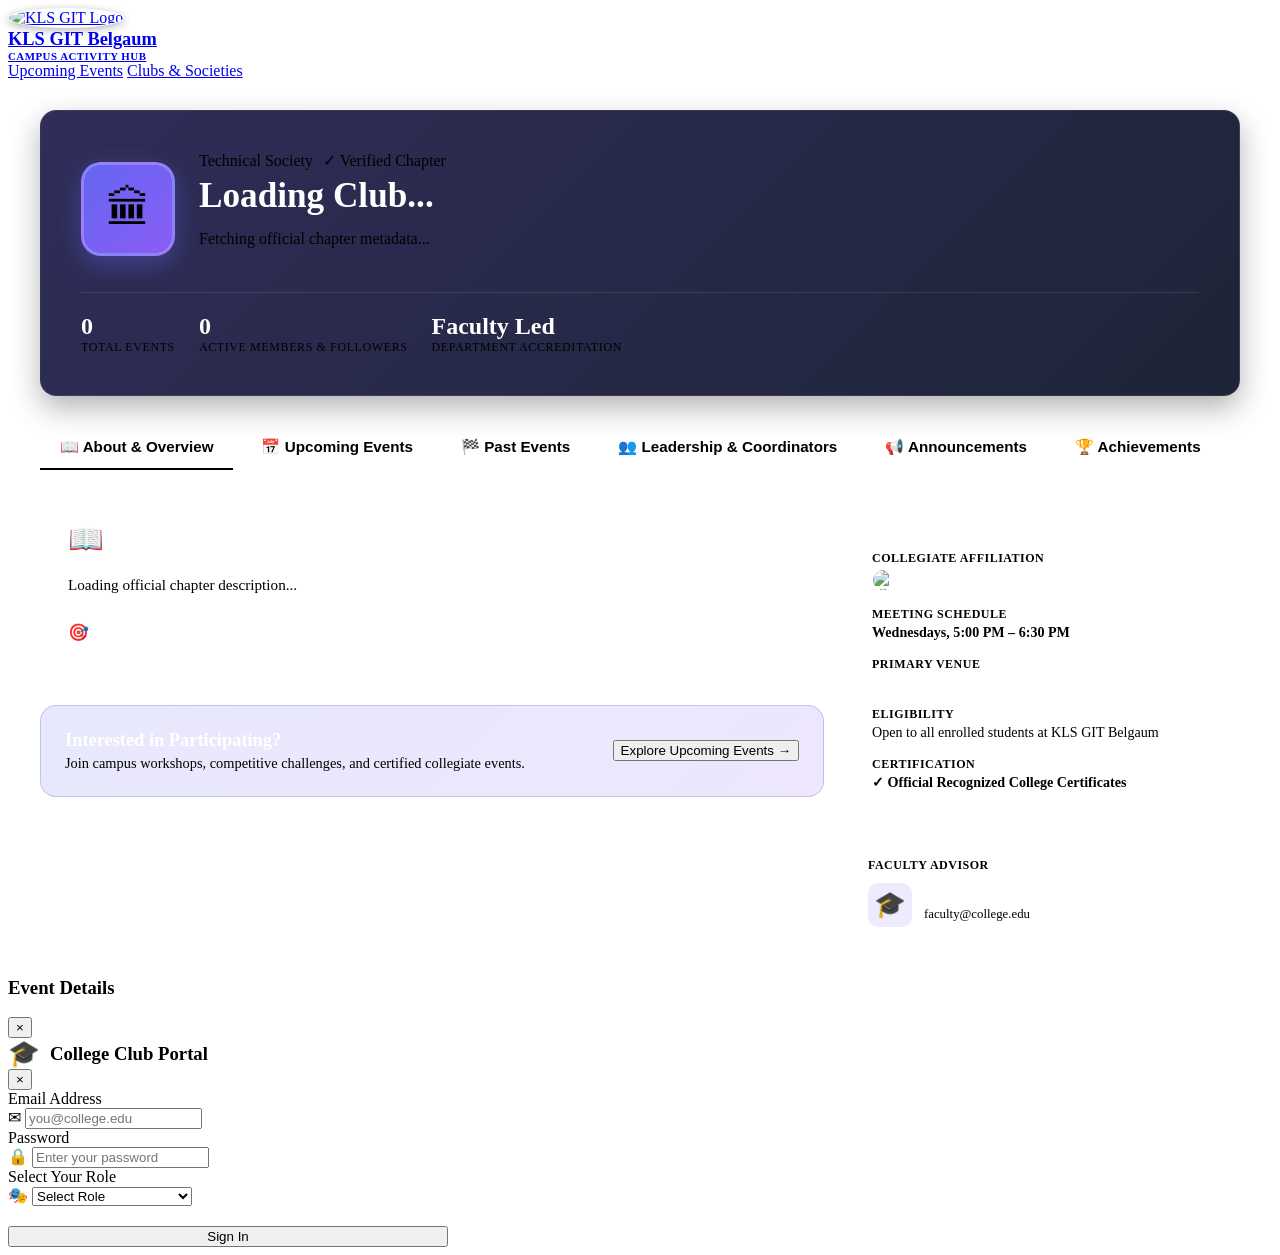
==== src/main/resources/static/club.html @ 353ac119 "feat: complete KLS GIT Campus Activity Hub platform with registration, VTU points tracker, certifica" ====
<!DOCTYPE html>
<html lang="en">
<head>
  <meta charset="UTF-8" />
  <meta name="viewport" content="width=device-width, initial-scale=1.0" />
  <title>KLS GIT Belgaum — Club Profile</title>
  <link rel="icon" type="image/png" href="/images/kls_git_logo.png" />
  <link rel="stylesheet" href="/css/style.css" />
  <style>
    .club-hero {
      position: relative;
      background: linear-gradient(135deg, rgba(30,27,75,0.92), rgba(15,23,42,0.94)), url('/images/kls_git_campus.jpg') center/cover;
      border-radius: 16px;
      padding: 40px;
      margin-bottom: 30px;
      border: 1px solid rgba(255,255,255,0.08);
      box-shadow: 0 12px 30px rgba(0,0,0,0.3);
    }
    .club-hero-header {
      display: flex;
      align-items: center;
      gap: 24px;
      flex-wrap: wrap;
    }
    .club-avatar {
      width: 88px;
      height: 88px;
      border-radius: 20px;
      background: linear-gradient(135deg, #6366f1, #8b5cf6);
      display: flex;
      align-items: center;
      justify-content: center;
      font-size: 2.8rem;
      box-shadow: 0 8px 24px rgba(99,102,241,0.4);
      border: 3px solid rgba(255,255,255,0.2);
    }
    .club-stats-bar {
      display: flex;
      gap: 24px;
      margin-top: 24px;
      padding-top: 20px;
      border-top: 1px solid rgba(255,255,255,0.1);
      flex-wrap: wrap;
    }
    .club-stat-box {
      display: flex;
      flex-direction: column;
    }
    .club-stat-num {
      font-size: 1.5rem;
      font-weight: 800;
      color: #fff;
    }
    .club-stat-lbl {
      font-size: 0.75rem;
      color: var(--text-muted);
      text-transform: uppercase;
      letter-spacing: 0.05em;
    }
    .tab-bar {
      display: flex;
      gap: 8px;
      border-bottom: 1px solid var(--border-color);
      margin-bottom: 24px;
    }
    .tab-btn {
      background: transparent;
      border: none;
      color: var(--text-muted);
      padding: 12px 20px;
      font-weight: 600;
      font-size: 0.95rem;
      cursor: pointer;
      border-bottom: 2px solid transparent;
      transition: all 0.2s ease;
    }
    .tab-btn.active {
      color: var(--primary);
      border-bottom-color: var(--primary);
    }
    .tab-content {
      display: none;
    }
    .tab-content.active {
      display: block;
    }
    .leadership-card {
      background: var(--bg-card);
      border: 1px solid var(--border-color);
      border-radius: 12px;
      padding: 20px;
      display: flex;
      align-items: center;
      gap: 16px;
    }
    .leadership-icon {
      width: 48px;
      height: 48px;
      border-radius: 12px;
      background: rgba(99,102,241,0.1);
      display: flex;
      align-items: center;
      justify-content: center;
      font-size: 1.5rem;
    }
  </style>
</head>
<body>

<div id="toast-container"></div>

<!-- Top Navigation -->
<nav class="public-nav">
  <div class="public-nav-inner">
    <a href="/index.html" class="public-brand">
      <img src="/images/kls_git_logo.png" alt="KLS GIT Logo" style="width:42px; height:42px; border-radius:50%; object-fit:contain; background:#fff; padding:1px; box-shadow:0 2px 8px rgba(0,0,0,0.3); flex-shrink:0;" />
      <div>
        <span class="brand-name" style="font-size:1.15rem; font-weight:800; display:block; line-height:1.2;">KLS GIT Belgaum</span>
        <span style="font-size:0.68rem; color:var(--accent-cyan); font-weight:600; text-transform:uppercase; letter-spacing:0.5px; display:block;">Campus Activity Hub</span>
      </div>
    </a>
    <div class="public-nav-links">
      <a href="/index.html#events-section" class="nav-link">Upcoming Events</a>
      <a href="/index.html#clubs-section" class="nav-link">Clubs & Societies</a>
    </div>
    <div id="nav-auth-container"></div>
  </div>
</nav>

<main class="page-container" style="max-width: 1200px; margin: 30px auto; padding: 0 20px;">

  <!-- Club Hero Banner -->
  <section class="club-hero" id="club-hero">
    <div class="club-hero-header">
      <div class="club-avatar" id="club-avatar">🏛</div>
      <div>
        <div style="display:flex; align-items:center; gap: 10px; margin-bottom: 6px;">
          <span class="badge badge-purple" id="club-category">Technical Society</span>
          <span class="badge badge-green">✓ Verified Chapter</span>
        </div>
        <h1 id="club-name" style="margin:0; font-size:2.2rem; font-weight:800; color:#fff;">Loading Club...</h1>
        <p id="club-desc" style="color:var(--text-secondary); max-width: 750px; margin-top: 10px; line-height: 1.6;">
          Fetching official chapter metadata...
        </p>
      </div>
    </div>

    <div class="club-stats-bar">
      <div class="club-stat-box">
        <span class="club-stat-num" id="stat-club-events">0</span>
        <span class="club-stat-lbl">Total Events</span>
      </div>
      <div class="club-stat-box">
        <span class="club-stat-num" id="stat-club-followers">0</span>
        <span class="club-stat-lbl">Active Members & Followers</span>
      </div>
      <div class="club-stat-box">
        <span class="club-stat-num" id="stat-club-faculty">Faculty Led</span>
        <span class="club-stat-lbl">Department Accreditation</span>
      </div>
    </div>
  </section>

  <!-- Navigation Tabs -->
  <div class="tab-bar">
    <button class="tab-btn active" onclick="switchClubTab('about', this)">📖 About & Overview</button>
    <button class="tab-btn" onclick="switchClubTab('events', this)">📅 Upcoming Events</button>
    <button class="tab-btn" onclick="switchClubTab('past', this)">🏁 Past Events</button>
    <button class="tab-btn" onclick="switchClubTab('leadership', this)">👥 Leadership & Coordinators</button>
    <button class="tab-btn" onclick="switchClubTab('announcements', this)">📢 Announcements</button>
    <button class="tab-btn" onclick="switchClubTab('achievements', this)">🏆 Achievements</button>
  </div>

  <!-- Tab 0: About & Overview -->
  <div id="tab-about" class="tab-content active">
    <div style="display: grid; grid-template-columns: 2fr 1fr; gap: 24px; align-items: start;">
      <!-- Main Column -->
      <div style="display: flex; flex-direction: column; gap: 20px;">
        <!-- Detailed Narrative Card -->
        <div class="card" style="padding: 28px; background: var(--bg-card); border: 1px solid var(--border-color); border-radius: 16px;">
          <div style="display: flex; align-items: center; gap: 12px; margin-bottom: 16px;">
            <span style="font-size: 1.8rem;" id="about-section-icon">📖</span>
            <h2 style="font-size: 1.35rem; font-weight: 800; color: #fff; margin: 0;">About <span id="about-club-title">the Club</span></h2>
          </div>
          <p id="about-detailed-desc" style="color: var(--text-secondary); line-height: 1.7; font-size: 0.95rem; margin-bottom: 24px;">
            Loading official chapter description...
          </p>

          <!-- Core Pillars / Activities -->
          <h3 style="font-size: 1.05rem; font-weight: 700; color: #fff; margin: 0 0 14px 0;">🎯 Core Activities & Domains</h3>
          <div id="about-pillars-grid" style="display: grid; grid-template-columns: repeat(auto-fit, minmax(220px, 1fr)); gap: 12px;">
            <!-- Injected via JS -->
          </div>
        </div>

        <!-- Call to Action Banner -->
        <div style="background: linear-gradient(135deg, rgba(99,102,241,0.15), rgba(139,92,246,0.15)); border: 1px solid rgba(99,102,241,0.3); border-radius: 16px; padding: 24px; display: flex; justify-content: space-between; align-items: center; flex-wrap: wrap; gap: 16px;">
          <div>
            <h3 style="margin: 0 0 4px 0; color: #fff; font-size: 1.15rem; font-weight: 700;">Interested in Participating?</h3>
            <p style="margin: 0; color: var(--text-secondary); font-size: 0.9rem;">Join campus workshops, competitive challenges, and certified collegiate events.</p>
          </div>
          <button class="btn btn-primary" onclick="switchClubTab('events', document.querySelectorAll('.tab-btn')[1])" style="white-space: nowrap;">
            Explore Upcoming Events →
          </button>
        </div>
      </div>

      <!-- Sidebar Column -->
      <div style="display: flex; flex-direction: column; gap: 20px;">
        <div class="card" style="padding: 24px; background: var(--bg-card); border: 1px solid var(--border-color); border-radius: 16px;">
          <h3 style="font-size: 0.9rem; font-weight: 700; color: #fff; margin: 0 0 16px 0; text-transform: uppercase; letter-spacing: 0.5px;">Chapter Information</h3>
          
          <div style="display: flex; flex-direction: column; gap: 16px; font-size: 0.88rem;">
            <div>
              <span style="color: var(--text-muted); font-size: 0.75rem; text-transform: uppercase; display: block; font-weight: 700; letter-spacing: 0.5px;">Collegiate Affiliation</span>
              <div style="display:flex; align-items:center; gap:8px; margin-top:3px;">
                <img src="/images/kls_git_logo.png" alt="KLS GIT" style="width:20px; height:20px; border-radius:50%; background:#fff; padding:1px; flex-shrink:0;" />
                <span style="color: #fff; font-weight: 600;">KLS Gogte Institute of Technology, Belgaum</span>
              </div>
            </div>
            <div>
              <span style="color: var(--text-muted); font-size: 0.75rem; text-transform: uppercase; display: block; font-weight: 700; letter-spacing: 0.5px;">Meeting Schedule</span>
              <span id="about-schedule" style="color: var(--accent-cyan); font-weight: 600; margin-top: 2px; display: block;">Wednesdays, 5:00 PM – 6:30 PM</span>
            </div>
            <div>
              <span style="color: var(--text-muted); font-size: 0.75rem; text-transform: uppercase; display: block; font-weight: 700; letter-spacing: 0.5px;">Primary Venue</span>
              <span id="about-venue" style="color: #fff; margin-top: 2px; display: block;">Silver Jubilee Auditorium / Central Hall</span>
            </div>
            <div>
              <span style="color: var(--text-muted); font-size: 0.75rem; text-transform: uppercase; display: block; font-weight: 700; letter-spacing: 0.5px;">Eligibility</span>
              <span id="about-eligibility" style="color: var(--text-secondary); margin-top: 2px; display: block;">Open to all enrolled students at KLS GIT Belgaum</span>
            </div>
            <div>
              <span style="color: var(--text-muted); font-size: 0.75rem; text-transform: uppercase; display: block; font-weight: 700; letter-spacing: 0.5px;">Certification</span>
              <span style="color: var(--accent-green); font-weight: 600; margin-top: 2px; display: block;">✓ Official Recognized College Certificates</span>
            </div>
          </div>
        </div>

        <!-- Faculty Coordinator Card -->
        <div class="card" style="padding: 20px; background: var(--bg-card); border: 1px solid var(--border-color); border-radius: 16px;">
          <span style="color: var(--text-muted); font-size: 0.75rem; text-transform: uppercase; font-weight: 700; letter-spacing: 0.5px;">Faculty Advisor</span>
          <div style="display: flex; align-items: center; gap: 12px; margin-top: 10px;">
            <div style="font-size: 1.6rem; background: rgba(99,102,241,0.12); width: 44px; height: 44px; border-radius: 10px; display: flex; align-items: center; justify-content: center;">🎓</div>
            <div>
              <h4 id="about-faculty-name" style="margin: 0; color: #fff; font-size: 0.95rem; font-weight: 700;">Dr. Rajesh Kulkarni</h4>
              <p id="about-faculty-email" style="margin: 2px 0 0 0; color: var(--text-muted); font-size: 0.8rem;">faculty@college.edu</p>
            </div>
          </div>
        </div>
      </div>
    </div>
  </div>

  <!-- Tab 1: Upcoming Events -->
  <div id="tab-events" class="tab-content">
    <div class="events-grid" id="club-upcoming-grid">
      <div class="empty-state"><p>Loading upcoming events...</p></div>
    </div>
  </div>

  <!-- Tab 2: Past Events -->
  <div id="tab-past" class="tab-content">
    <div class="events-grid" id="club-past-grid">
      <div class="empty-state"><p>Loading past event archives...</p></div>
    </div>
  </div>

  <!-- Tab 3: Leadership -->
  <div id="tab-leadership" class="tab-content">
    <div style="display:grid; grid-template-columns: repeat(auto-fit, minmax(320px, 1fr)); gap: 20px;" id="leadership-grid">
      <!-- Injected via JS -->
    </div>
  </div>

  <!-- Tab 4: Announcements -->
  <div id="tab-announcements" class="tab-content">
    <div id="announcements-list" style="display:flex; flex-direction:column; gap: 14px;">
      <!-- Injected via JS -->
    </div>
  </div>

  <!-- Tab 5: Achievements -->
  <div id="tab-achievements" class="tab-content">
    <div id="achievements-list" style="display:grid; grid-template-columns: repeat(auto-fit, minmax(300px, 1fr)); gap: 16px;">
      <!-- Injected via JS -->
    </div>
  </div>

</main>

<!-- Details Modal -->
<div class="modal-overlay" id="eventDetailsModal">
  <div class="modal-card" style="max-width: 650px;">
    <div class="modal-header">
      <h3 id="detailsModalTitle">Event Details</h3>
      <button class="modal-close" onclick="closeModal('eventDetailsModal')">&times;</button>
    </div>
    <div class="modal-body" id="detailsModalBody"></div>
    <div class="modal-footer" id="detailsModalActions"></div>
  </div>
</div>

<!-- Unified Login Modal -->
<div class="modal-overlay" id="loginModal">
  <div class="modal-card" style="max-width: 440px;">
    <div class="modal-header">
      <div style="display:flex; align-items:center; gap: 10px;">
        <span style="font-size:1.6rem;">🎓</span>
        <h3 style="margin:0;">College Club Portal</h3>
      </div>
      <button class="modal-close" onclick="closeModal('loginModal')">&times;</button>
    </div>
    <div class="modal-body">
      <form id="login-form" novalidate onsubmit="handleLogin(event); return false;">
        <div class="form-group">
          <label for="email">Email Address</label>
          <div class="input-wrapper">
            <span class="input-icon">✉</span>
            <input type="email" id="email" name="email" placeholder="you@college.edu" autocomplete="email" required />
          </div>
        </div>
        <div class="form-group">
          <label for="password">Password</label>
          <div class="input-wrapper">
            <span class="input-icon">🔒</span>
            <input type="password" id="password" name="password" placeholder="Enter your password" autocomplete="current-password" required />
          </div>
        </div>
        <div class="form-group">
          <label for="role">Select Your Role</label>
          <div class="input-wrapper">
            <span class="input-icon">🎭</span>
            <select id="role" name="role" required>
              <option value="" disabled selected>Select Role</option>
              <option value="DEVELOPER">🛠 Developer</option>
              <option value="COORDINATOR">📋 Coordinator</option>
              <option value="FACULTY_COORDINATOR">🎓 Faculty Coordinator</option>
              <option value="USER">👤 Student / User</option>
            </select>
          </div>
        </div>
        <div id="error-msg" class="error-msg"></div>
        <button type="submit" id="login-btn" class="btn btn-primary" style="margin-top: 20px; width: 100%;">
          Sign In
        </button>
      </form>
    </div>
  </div>
</div>

<script src="/js/auth.js?v=20260905_v5"></script>
<script src="/js/club.js?v=20260905_v5"></script>
</body>
</html>
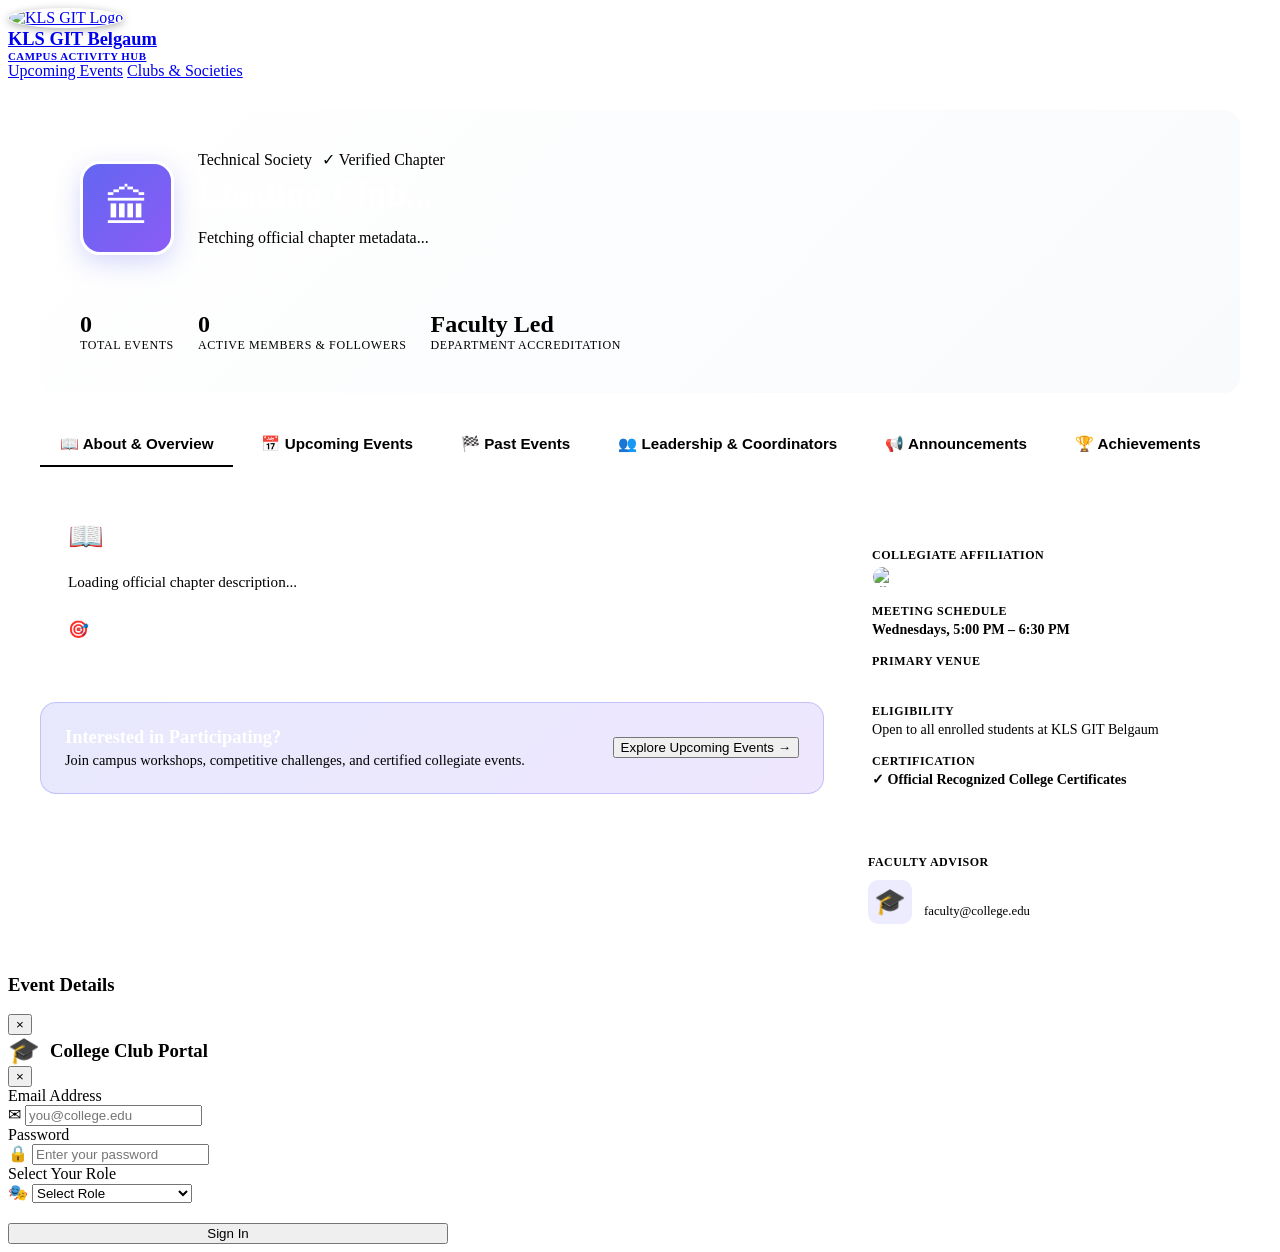
==== commit 00f2010f: "Convert entire UI to high-contrast crisp Light Mode theme" ====
--- a/src/main/resources/static/club.html
+++ b/src/main/resources/static/club.html
@@ -9,12 +9,12 @@
   <style>
     .club-hero {
       position: relative;
-      background: linear-gradient(135deg, rgba(30,27,75,0.92), rgba(15,23,42,0.94)), url('/images/kls_git_campus.jpg') center/cover;
+      background: linear-gradient(135deg, rgba(255,255,255,0.95), rgba(248,250,252,0.95)), url('/images/kls_git_campus.jpg') center/cover;
       border-radius: 16px;
       padding: 40px;
       margin-bottom: 30px;
-      border: 1px solid rgba(255,255,255,0.08);
-      box-shadow: 0 12px 30px rgba(0,0,0,0.3);
+      border: 1px solid var(--border);
+      box-shadow: var(--shadow-card);
     }
     .club-hero-header {
       display: flex;
@@ -31,15 +31,16 @@
       align-items: center;
       justify-content: center;
       font-size: 2.8rem;
-      box-shadow: 0 8px 24px rgba(99,102,241,0.4);
-      border: 3px solid rgba(255,255,255,0.2);
+      box-shadow: 0 8px 24px rgba(99,102,241,0.25);
+      border: 3px solid #ffffff;
+      color: #ffffff;
     }
     .club-stats-bar {
       display: flex;
       gap: 24px;
       margin-top: 24px;
       padding-top: 20px;
-      border-top: 1px solid rgba(255,255,255,0.1);
+      border-top: 1px solid var(--border);
       flex-wrap: wrap;
     }
     .club-stat-box {
@@ -49,7 +50,7 @@
     .club-stat-num {
       font-size: 1.5rem;
       font-weight: 800;
-      color: #fff;
+      color: var(--text-primary);
     }
     .club-stat-lbl {
       font-size: 0.75rem;
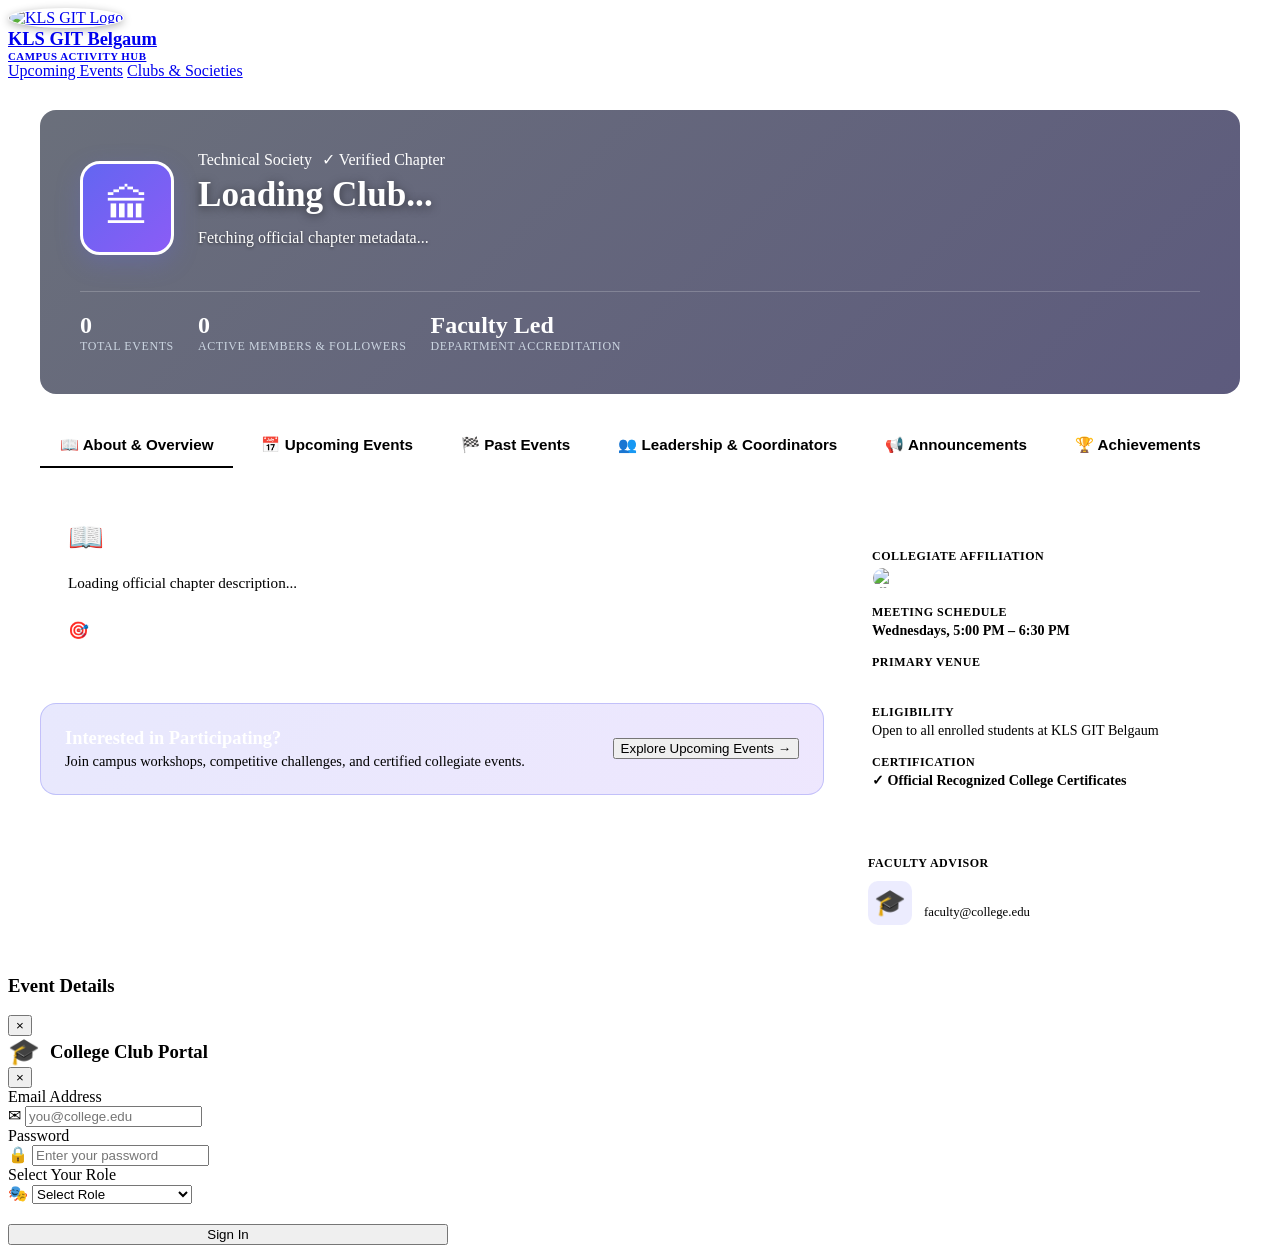
==== commit d423cc0d: "Enhance visibility of KLS GIT campus background image across hero and login surfaces" ====
--- a/src/main/resources/static/club.html
+++ b/src/main/resources/static/club.html
@@ -9,12 +9,21 @@
   <style>
     .club-hero {
       position: relative;
-      background: linear-gradient(135deg, rgba(255,255,255,0.95), rgba(248,250,252,0.95)), url('/images/kls_git_campus.jpg') center/cover;
+      background: linear-gradient(135deg, rgba(15, 23, 42, 0.62), rgba(30, 27, 75, 0.72)), url('/images/kls_git_campus.jpg') center/cover;
       border-radius: 16px;
       padding: 40px;
       margin-bottom: 30px;
       border: 1px solid var(--border);
       box-shadow: var(--shadow-card);
+      color: #ffffff;
+    }
+    .club-hero h1 {
+      color: #ffffff;
+      text-shadow: 0 2px 10px rgba(0,0,0,0.5);
+    }
+    .club-hero p {
+      color: #e2e8f0;
+      text-shadow: 0 1px 3px rgba(0,0,0,0.5);
     }
     .club-hero-header {
       display: flex;
@@ -40,7 +49,7 @@
       gap: 24px;
       margin-top: 24px;
       padding-top: 20px;
-      border-top: 1px solid var(--border);
+      border-top: 1px solid rgba(255,255,255,0.2);
       flex-wrap: wrap;
     }
     .club-stat-box {
@@ -50,11 +59,11 @@
     .club-stat-num {
       font-size: 1.5rem;
       font-weight: 800;
-      color: var(--text-primary);
+      color: #ffffff;
     }
     .club-stat-lbl {
       font-size: 0.75rem;
-      color: var(--text-muted);
+      color: #cbd5e1;
       text-transform: uppercase;
       letter-spacing: 0.05em;
     }
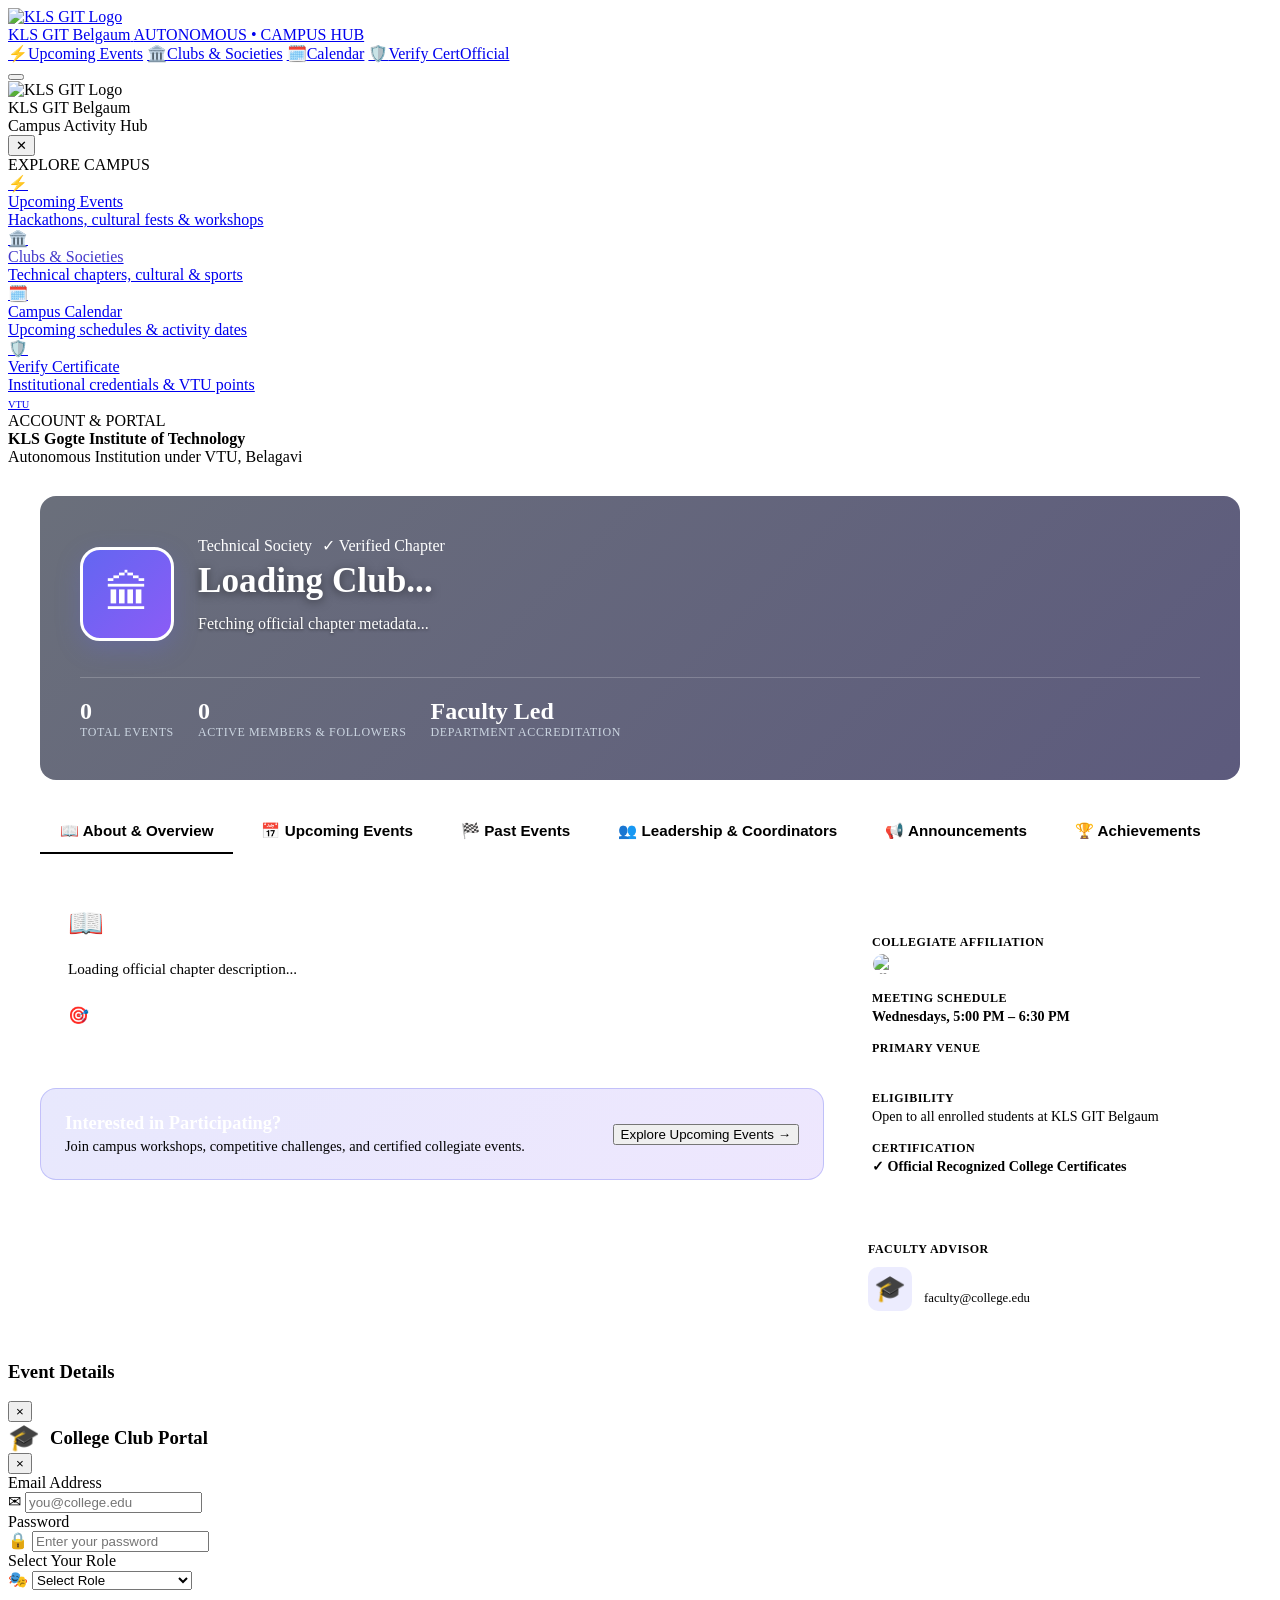
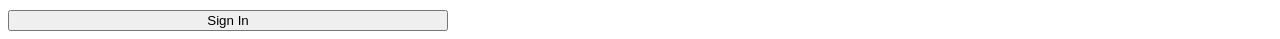
==== commit 5d99a719: "feat(ui): creative glassmorphic navbar and multi-device responsive design with mobile drawer" ====
--- a/src/main/resources/static/club.html
+++ b/src/main/resources/static/club.html
@@ -5,7 +5,7 @@
   <meta name="viewport" content="width=device-width, initial-scale=1.0" />
   <title>KLS GIT Belgaum — Club Profile</title>
   <link rel="icon" type="image/png" href="/images/kls_git_logo.png" />
-  <link rel="stylesheet" href="/css/style.css" />
+  <link rel="stylesheet" href="/css/style.css?v=20260906_v12" />
   <style>
     .club-hero {
       position: relative;
@@ -121,21 +121,101 @@
 
 <!-- Top Navigation -->
 <nav class="public-nav">
+  <div class="public-nav-rainbow-bar"></div>
   <div class="public-nav-inner">
     <a href="/index.html" class="public-brand">
-      <img src="/images/kls_git_logo.png" alt="KLS GIT Logo" style="width:42px; height:42px; border-radius:50%; object-fit:contain; background:#fff; padding:1px; box-shadow:0 2px 8px rgba(0,0,0,0.3); flex-shrink:0;" />
+      <div class="brand-logo-wrapper">
+        <img src="/images/kls_git_logo.png" alt="KLS GIT Logo" class="brand-logo-img" />
+        <span class="brand-pulse-dot" title="Live Campus Portal"></span>
+      </div>
+      <div class="brand-text-col">
+        <span class="brand-title">KLS GIT Belgaum</span>
+        <span class="brand-subtitle"><span class="brand-badge-text">AUTONOMOUS</span> • CAMPUS HUB</span>
+      </div>
+    </a>
+    
+    <div class="public-nav-links">
+      <a href="/index.html#events-section" class="nav-link"><span class="nav-link-icon">⚡</span><span>Upcoming Events</span></a>
+      <a href="/index.html#clubs-section" class="nav-link active"><span class="nav-link-icon">🏛️</span><span>Clubs & Societies</span></a>
+      <a href="/index.html#calendar-section" class="nav-link"><span class="nav-link-icon">🗓️</span><span>Calendar</span></a>
+      <a href="/verify-certificate.html" class="nav-link cert-nav-link"><span class="nav-link-icon">🛡️</span><span>Verify Cert</span><span class="nav-pill-badge">Official</span></a>
+    </div>
+
+    <div class="public-nav-right">
+      <div id="nav-auth-container">
+        <!-- Dynamic authentication buttons injected via JS -->
+      </div>
+      <button class="nav-toggle-btn" id="nav-toggle-btn" aria-label="Toggle navigation menu" onclick="toggleMobileNav()">
+        <span class="bar bar-1"></span>
+        <span class="bar bar-2"></span>
+        <span class="bar bar-3"></span>
+      </button>
+    </div>
+  </div>
+</nav>
+
+<!-- Mobile Navigation Drawer & Backdrop -->
+<div class="mobile-nav-backdrop" id="mobile-nav-backdrop" onclick="closeMobileNav()"></div>
+<aside class="mobile-nav-drawer" id="mobile-nav-drawer" aria-label="Mobile Navigation Drawer">
+  <div class="drawer-header">
+    <div class="drawer-brand">
+      <img src="/images/kls_git_logo.png" alt="KLS GIT Logo" class="drawer-logo" />
       <div>
-        <span class="brand-name" style="font-size:1.15rem; font-weight:800; display:block; line-height:1.2;">KLS GIT Belgaum</span>
-        <span style="font-size:0.68rem; color:var(--accent-cyan); font-weight:600; text-transform:uppercase; letter-spacing:0.5px; display:block;">Campus Activity Hub</span>
-      </div>
-    </a>
-    <div class="public-nav-links">
-      <a href="/index.html#events-section" class="nav-link">Upcoming Events</a>
-      <a href="/index.html#clubs-section" class="nav-link">Clubs & Societies</a>
-    </div>
-    <div id="nav-auth-container"></div>
-  </div>
-</nav>
+        <div class="drawer-title">KLS GIT Belgaum</div>
+        <div class="drawer-subtitle">Campus Activity Hub</div>
+      </div>
+    </div>
+    <button class="drawer-close-btn" onclick="closeMobileNav()" aria-label="Close navigation menu">✕</button>
+  </div>
+
+  <div class="drawer-content">
+    <div class="drawer-group-label">EXPLORE CAMPUS</div>
+    <nav class="drawer-links-list">
+      <a href="/index.html#events-section" class="drawer-nav-item" onclick="closeMobileNav()">
+        <div class="drawer-nav-icon-box bg-purple-tint">⚡</div>
+        <div class="drawer-nav-meta">
+          <div class="drawer-nav-title">Upcoming Events</div>
+          <div class="drawer-nav-desc">Hackathons, cultural fests & workshops</div>
+        </div>
+      </a>
+      <a href="/index.html#clubs-section" class="drawer-nav-item" onclick="closeMobileNav()" style="background: #eef2ff; border-color: rgba(99,102,241,0.3);">
+        <div class="drawer-nav-icon-box bg-cyan-tint">🏛️</div>
+        <div class="drawer-nav-meta">
+          <div class="drawer-nav-title" style="color:#4338ca;">Clubs & Societies</div>
+          <div class="drawer-nav-desc">Technical chapters, cultural & sports</div>
+        </div>
+      </a>
+      <a href="/index.html#calendar-section" class="drawer-nav-item" onclick="closeMobileNav()">
+        <div class="drawer-nav-icon-box bg-amber-tint">🗓️</div>
+        <div class="drawer-nav-meta">
+          <div class="drawer-nav-title">Campus Calendar</div>
+          <div class="drawer-nav-desc">Upcoming schedules & activity dates</div>
+        </div>
+      </a>
+      <a href="/verify-certificate.html" class="drawer-nav-item" onclick="closeMobileNav()">
+        <div class="drawer-nav-icon-box bg-emerald-tint">🛡️</div>
+        <div class="drawer-nav-meta">
+          <div class="drawer-nav-title">Verify Certificate</div>
+          <div class="drawer-nav-desc">Institutional credentials & VTU points</div>
+        </div>
+        <span class="badge badge-green" style="font-size: 0.65rem;">VTU</span>
+      </a>
+    </nav>
+
+    <div class="drawer-divider"></div>
+    <div class="drawer-group-label">ACCOUNT & PORTAL</div>
+    <div id="mobile-nav-auth" class="drawer-auth-section">
+      <!-- Dynamic authentication buttons injected via JS -->
+    </div>
+  </div>
+
+  <div class="drawer-footer">
+    <div class="drawer-footer-text">
+      <strong>KLS Gogte Institute of Technology</strong><br/>
+      Autonomous Institution under VTU, Belagavi
+    </div>
+  </div>
+</aside>
 
 <main class="page-container" style="max-width: 1200px; margin: 30px auto; padding: 0 20px;">
 
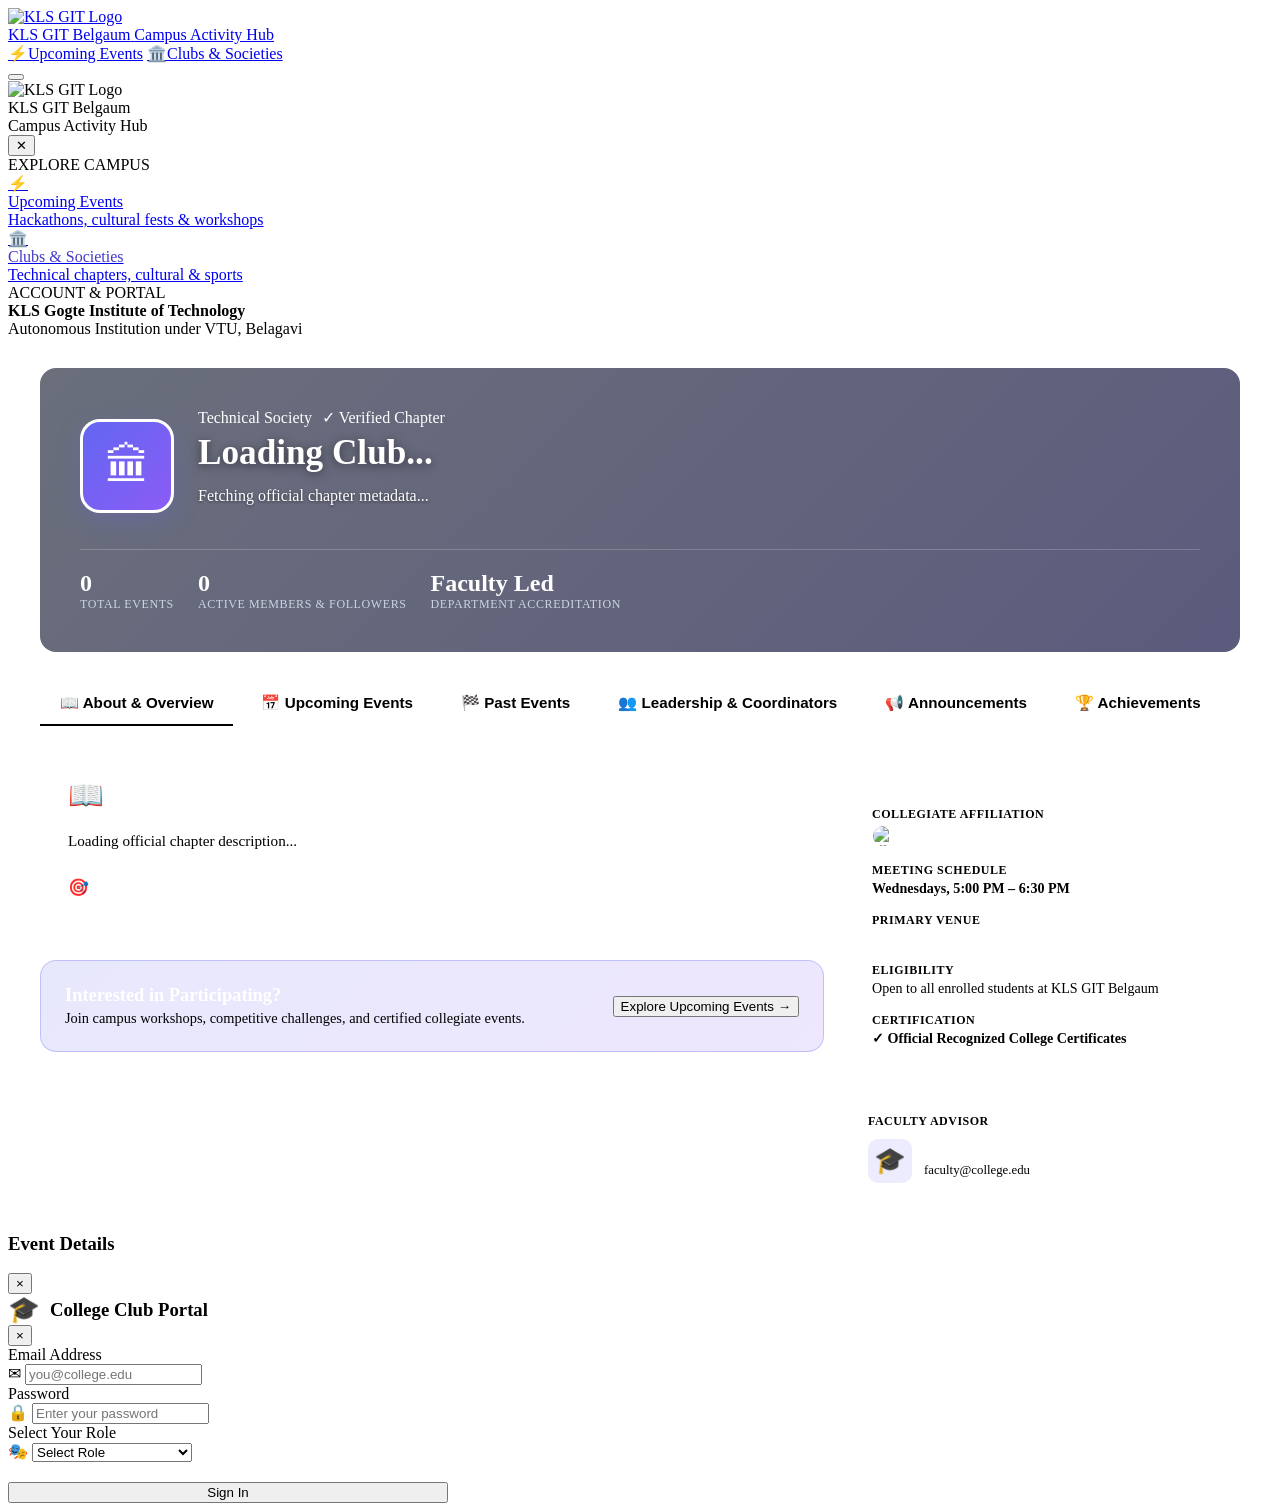
==== commit 77676dac: "refactor(nav): remove autonomous badge, calendar link, and verify certificate link from navbar" ====
--- a/src/main/resources/static/club.html
+++ b/src/main/resources/static/club.html
@@ -130,15 +130,13 @@
       </div>
       <div class="brand-text-col">
         <span class="brand-title">KLS GIT Belgaum</span>
-        <span class="brand-subtitle"><span class="brand-badge-text">AUTONOMOUS</span> • CAMPUS HUB</span>
+        <span class="brand-subtitle">Campus Activity Hub</span>
       </div>
     </a>
     
     <div class="public-nav-links">
       <a href="/index.html#events-section" class="nav-link"><span class="nav-link-icon">⚡</span><span>Upcoming Events</span></a>
       <a href="/index.html#clubs-section" class="nav-link active"><span class="nav-link-icon">🏛️</span><span>Clubs & Societies</span></a>
-      <a href="/index.html#calendar-section" class="nav-link"><span class="nav-link-icon">🗓️</span><span>Calendar</span></a>
-      <a href="/verify-certificate.html" class="nav-link cert-nav-link"><span class="nav-link-icon">🛡️</span><span>Verify Cert</span><span class="nav-pill-badge">Official</span></a>
     </div>
 
     <div class="public-nav-right">
@@ -184,21 +182,6 @@
           <div class="drawer-nav-title" style="color:#4338ca;">Clubs & Societies</div>
           <div class="drawer-nav-desc">Technical chapters, cultural & sports</div>
         </div>
-      </a>
-      <a href="/index.html#calendar-section" class="drawer-nav-item" onclick="closeMobileNav()">
-        <div class="drawer-nav-icon-box bg-amber-tint">🗓️</div>
-        <div class="drawer-nav-meta">
-          <div class="drawer-nav-title">Campus Calendar</div>
-          <div class="drawer-nav-desc">Upcoming schedules & activity dates</div>
-        </div>
-      </a>
-      <a href="/verify-certificate.html" class="drawer-nav-item" onclick="closeMobileNav()">
-        <div class="drawer-nav-icon-box bg-emerald-tint">🛡️</div>
-        <div class="drawer-nav-meta">
-          <div class="drawer-nav-title">Verify Certificate</div>
-          <div class="drawer-nav-desc">Institutional credentials & VTU points</div>
-        </div>
-        <span class="badge badge-green" style="font-size: 0.65rem;">VTU</span>
       </a>
     </nav>
 
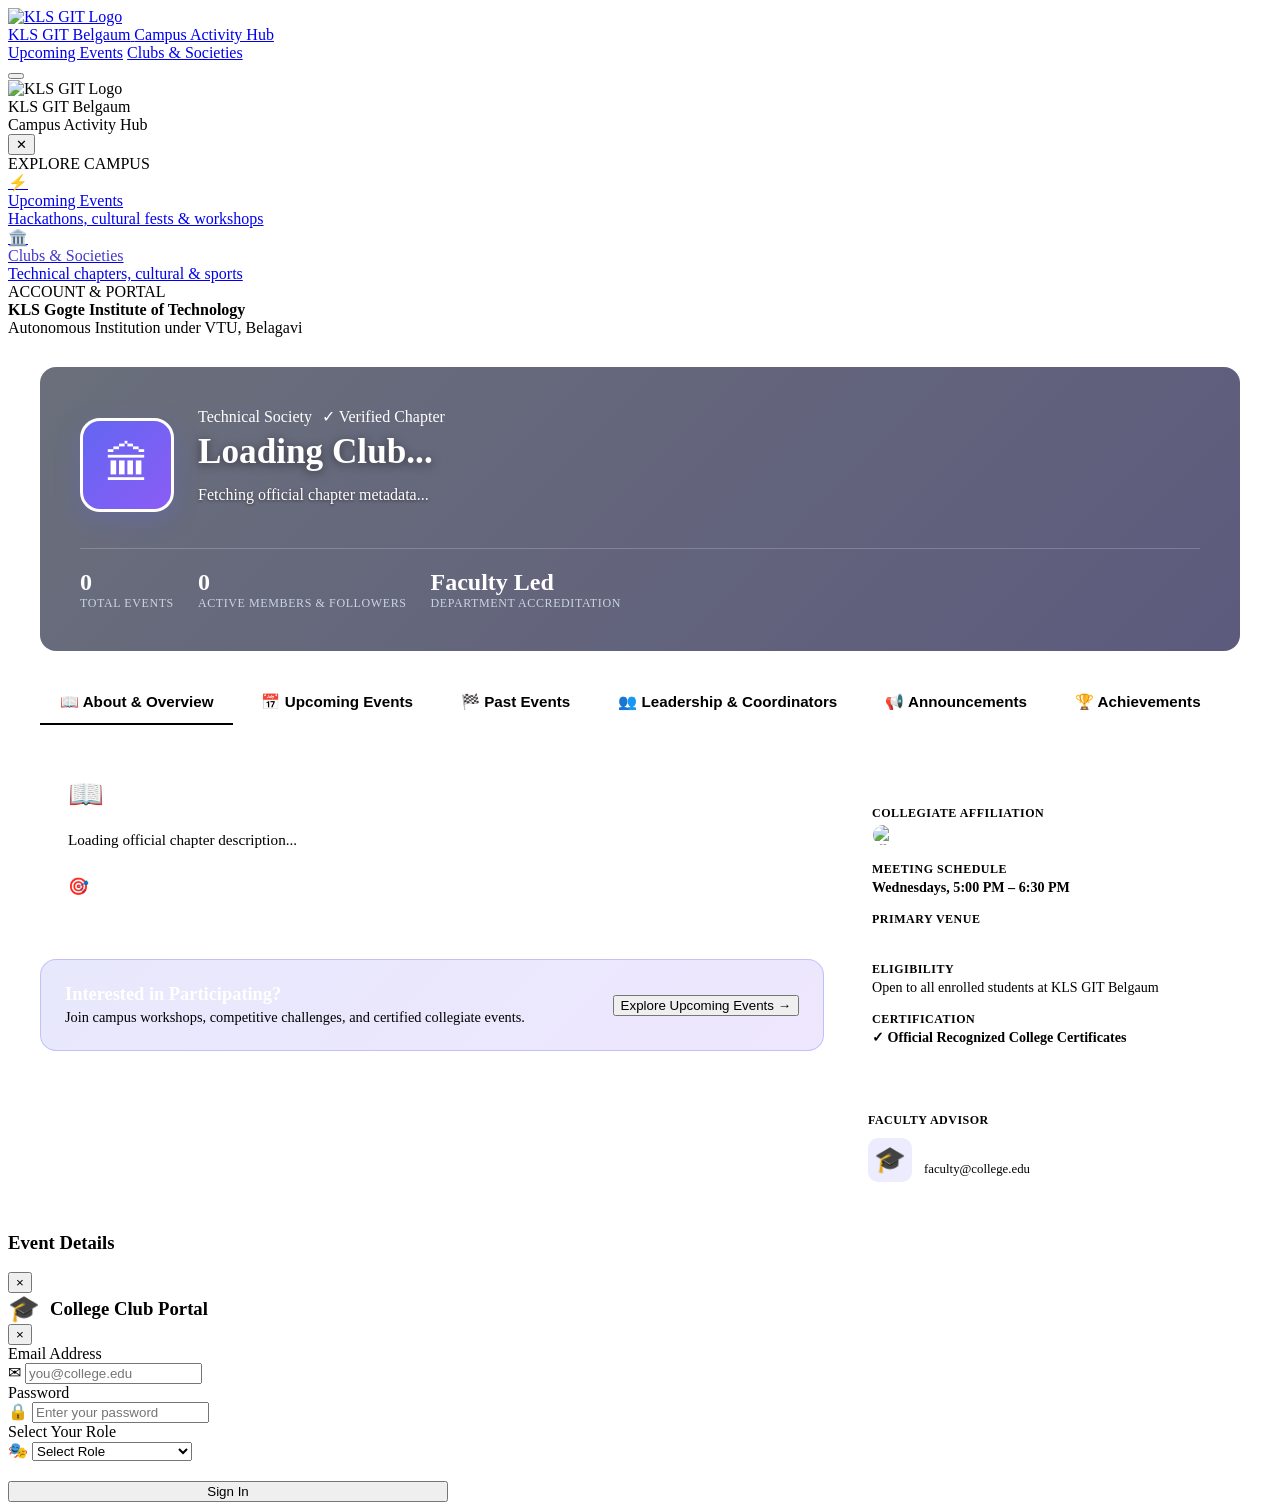
==== commit 533d81da: "refactor(ui): remove emojis from navbar links" ====
--- a/src/main/resources/static/club.html
+++ b/src/main/resources/static/club.html
@@ -135,8 +135,8 @@
     </a>
     
     <div class="public-nav-links">
-      <a href="/index.html#events-section" class="nav-link"><span class="nav-link-icon">⚡</span><span>Upcoming Events</span></a>
-      <a href="/index.html#clubs-section" class="nav-link active"><span class="nav-link-icon">🏛️</span><span>Clubs & Societies</span></a>
+      <a href="/index.html#events-section" class="nav-link">Upcoming Events</a>
+      <a href="/index.html#clubs-section" class="nav-link active">Clubs & Societies</a>
     </div>
 
     <div class="public-nav-right">
